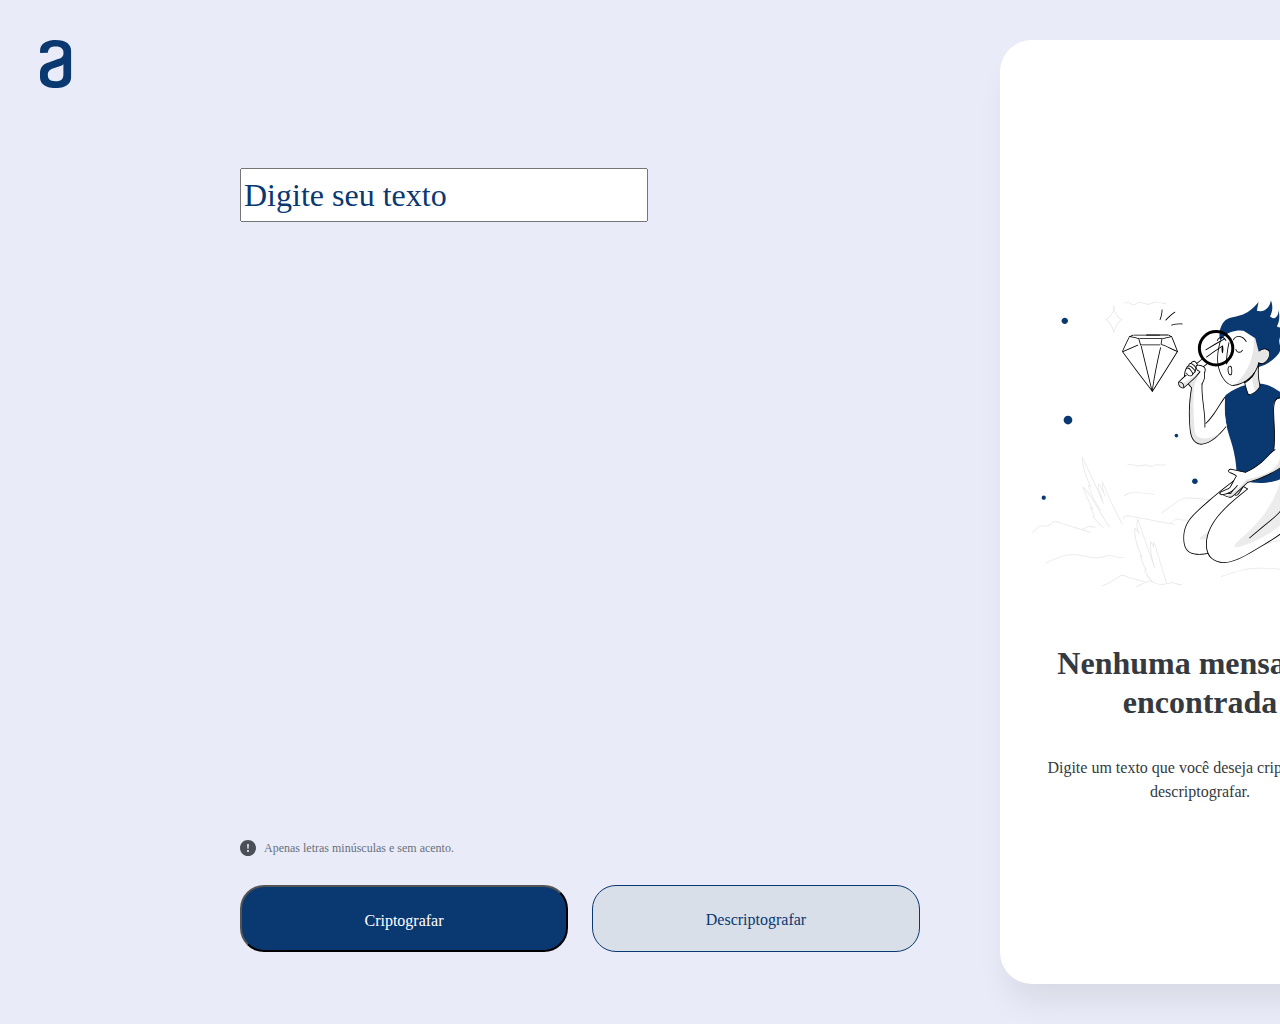
==== index.html @ 44de3c74 "Consertando interface" ====
<!DOCTYPE html>
<html lang="en">

<head>

    <meta charset="UTF-8">
    <meta http-equiv="X-UA-Compatible" content="IE=edge">
    <meta name="viewport" content="width=device-width, initial-scale=1.0">
    <link rel="stylesheet" href="style.css">
    <link rel="stylesheet" href="./fonts/Inter-Bold.ttf">
    <title>Decodificador - ONE & Alura</title>

</head>

<body>

    <header>

        <div class="logo">

            <img src="./images/Vector.svg">

        </div>

    </header>

    <main>

        <div class="content">

            <div class="text-user">

                <input class="type-text" type="text" placeholder="Digite seu texto">

            </div>

            <div class="frame-1">

                <img src="./images/Group.svg">
                <p class="help"> Apenas letras minúsculas e sem acento.</p>

            </div>

            <div class="frame-3">

                <button id="cript"><span class="text-button">Criptografar</span></button>
                <button id="descript"><span class="text-button">Descriptografar</span></button>

            </div>


            <div class="rectangle">

                <img class="image-high" src="./images/High quality products 1 1.svg">
                <div class="frame-5">

                    <h1 id="text-cript">Nenhuma mensagem encontrada</h1>
                    <p id="text-demo">Digite um texto que você deseja criptografar ou descriptografar.</p>

                </div>
            </div>

        </div>
        
    </main>

</body>

</html>
---- style.css ----
/*                  body                 */

body {

    /* page size */
    width:      1440px;
    height:     1024px;
    margin:     0 auto;

    /* background */
    background: #E9ECF8;

}

body, html {

    position: relative;

}

/*=======================================*/

/*                  logo                 */

.logo {

    /* Auto layout */

    display:        flex;
    flex-direction: column;
    align-items:    flex-start;
    padding:        0px;
    gap:            40px;

    position: absolute;
    width:    120px;
    height:   48px;
    left:     40px;
    top:      40px;

}
/*=======================================*/

/*                Content                */

.content {

    width: 100%;
    height: auto;

}

/*=======================================*/

/*                Text-user              */

.text-user {

    position: absolute;
    left: 240px;
    top: 168px;

}

.type-text {

    font-family: 'Inter';
    font-style: normal;
    font-weight: 400;
    font-size: 32px;
    line-height: 150%;
    

}

.type-text:focus {

    outline: none;

}

.type-text::placeholder {

    color: #0A3871;

}

/*=======================================*/

/*                Frame-1                */

.frame-1 {

    /* Auto layout */

    display:        flex;
    flex-direction: row;
    align-items:    center;
    padding:        0px;
    gap:            8px;

    position: absolute;
    width:      336px;
    height:     auto;
    left: 240px;
    bottom: 155px;

}

.help {

    font-family: 'Inter';
    font-style: normal;
    font-weight: 400;
    font-size: 12px;
    line-height: 150%;
    /* identical to box height, or 18px */


    /* Gray/gray-400 */

    color: #495057;

    opacity: 0.8;

}

/*=======================================*/

/*                Frame-3                */

.frame-3 {

    /* Auto layout */

    display: flex;
    flex-direction: row;
    align-items: flex-start;
    padding: 0px;
    gap: 24px;

    position: absolute;
    width: 680px;
    height: 67px;
    left: 240px;
    top: 885px;

}

#cript {

    /* Auto layout */

    display: flex;
    flex-direction: row;
    align-items: flex-start;
    padding: 24px;
    gap: 8px;

    width: 328px;
    height: 67px;

    /* Dark blue/dark-blue-300 */

    background: #0A3871;
    border-radius: 24px;

}

#descript {

    box-sizing: border-box;

    /* Auto layout */

    display: flex;
    flex-direction: row;
    align-items: flex-start;
    padding: 24px;
    gap: 8px;

    width: 328px;
    height: 67px;

    /* Light gray */

    background: #D8DFE8;
    /* Dark blue/dark-blue-300 */

    border: 1px solid #0A3871;
    border-radius: 24px;

}

.frame-3 button:first-child > *{

    margin: 0 auto;
    font-family: 'Inter';
    font-style: normal;
    font-weight: 400;
    font-size: 16px;
    line-height: 19px;
    text-align: center;

    /* White */

    color: #FFFFFF;

}
.frame-3 button:last-child > *{

    margin: 0 auto;
    font-family: 'Inter';
    font-style: normal;
    font-weight: 400;
    font-size: 16px;
    line-height: 19px;
    text-align: center;

    /* Dark blue/dark-blue-300 */

    color: #0A3871;

}

/*=======================================*/

/*               Rectangle               */

.rectangle {

    position: absolute;
    width:    400px;
    height:   944px;
    left:     1000px;
    top:      40px;

    /* White */

    background:  #FFFFFF;
    /* shadow */

    box-shadow:    0px 24px 32px -8px rgba(0, 0, 0, 0.08);
    border-radius: 32px;

}

.image-high {

    margin-top:    243px;
    margin-left:   32px;
    margin-right:  32px;
    margin-bottom: 32px;

}

.frame-5 {

    /* Frame 5 */


    /* Auto layout */

    width:  336px;
    height: 122px;
    margin: 0 32px 243px;

    display:        flex;
    flex-direction: column;
    align-items:    flex-start;
    padding:        0px;
    gap:            16px;

}

#text-cript {

    width:  336px;
    height: 58px;
    
    font-weight: 700;
    font-family:    'Inter';
    font-style:     normal;
    line-height:    120%;
    /* or 29px */

    text-align:     center;

    /* Gray/gray-500 */

    color:        #343A40;

    /* Inside auto layout */

    flex:       none;
    order:      0;
    align-self: stretch;
    flex-grow:  0;

}

#text-demo {

    width: 336px;
    height: 58px;

    font-family:    'Inter';
    font-style:     normal;
    font-weight:    400;
    font-size:      16px;
    line-height:    150%;
    /* or 24px */

    text-align:     center;
    color: #343A40;

    flex: none;
    order: 1;
    align-self: stretch;
    flex-grow: 0;

}

/*=======================================*/
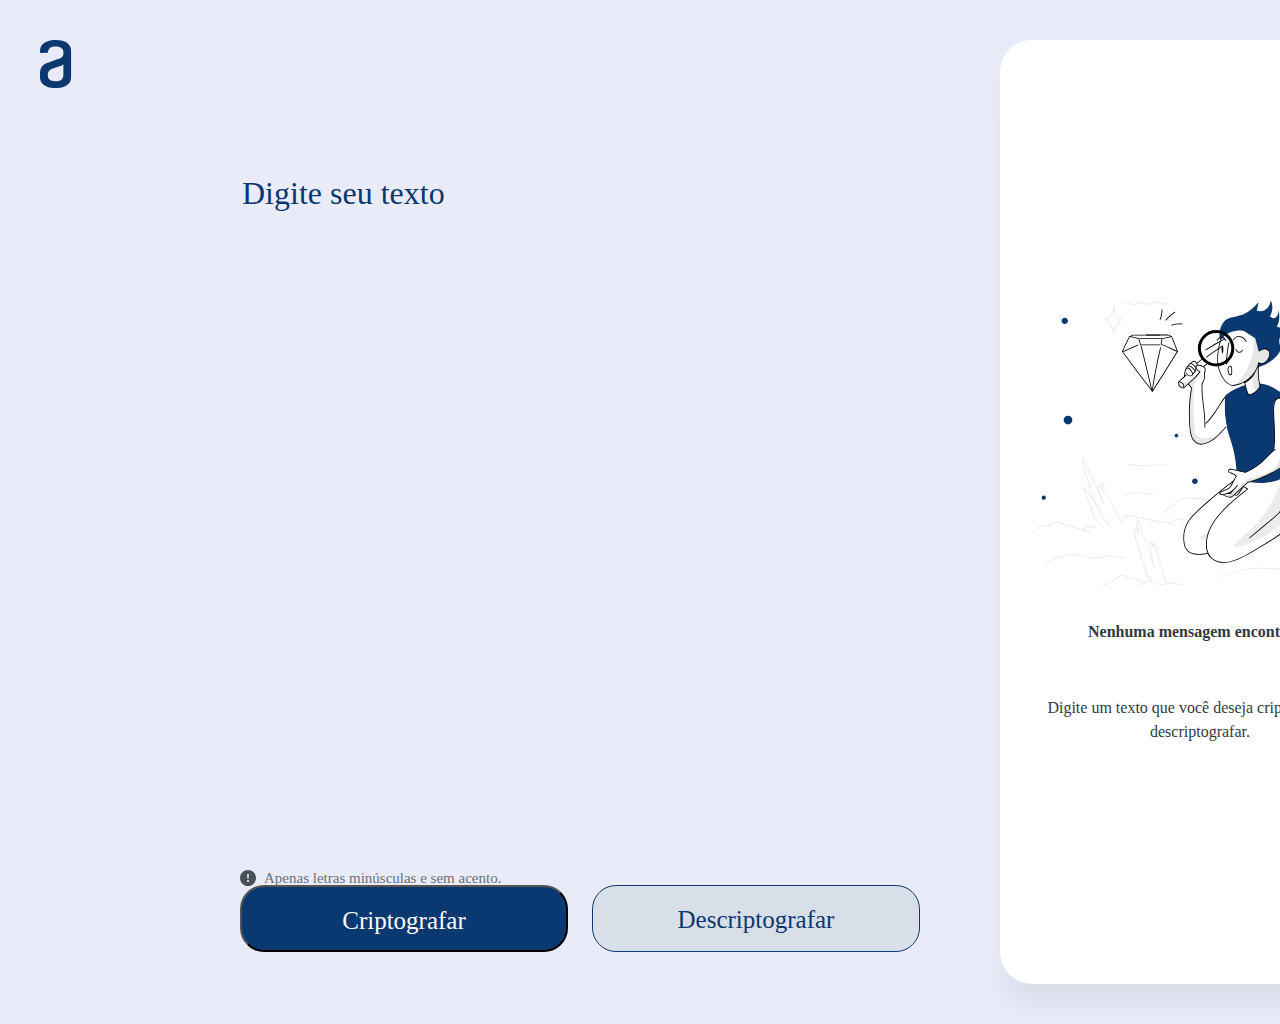
==== commit f11057bb: "Adicionando novas pastas para futuros dispositivos e adicionando reset.css" ====
--- a/index.html
+++ b/index.html
@@ -6,8 +6,11 @@
     <meta charset="UTF-8">
     <meta http-equiv="X-UA-Compatible" content="IE=edge">
     <meta name="viewport" content="width=device-width, initial-scale=1.0">
+
     <link rel="stylesheet" href="style.css">
     <link rel="stylesheet" href="./fonts/Inter-Bold.ttf">
+    <link rel="stylesheet" href="reset.css">
+
     <title>Decodificador - ONE & Alura</title>
 
 </head>
--- a/style.css
+++ b/style.css
@@ -69,7 +69,8 @@
     font-weight: 400;
     font-size: 32px;
     line-height: 150%;
-    
+    border: none;
+    background: #E9ECF8;
 
 }
 
@@ -103,7 +104,7 @@
     width:      336px;
     height:     auto;
     left: 240px;
-    bottom: 155px;
+    bottom: 135px;
 
 }
 
@@ -112,7 +113,7 @@
     font-family: 'Inter';
     font-style: normal;
     font-weight: 400;
-    font-size: 12px;
+    font-size: 15px;
     line-height: 150%;
     /* identical to box height, or 18px */
 
@@ -164,6 +165,14 @@
 
     background: #0A3871;
     border-radius: 24px;
+    transition: 500ms all ease;
+
+}
+
+#cript:hover {
+
+    background: #072B61;
+    transition: 500ms all ease;
 
 }
 
@@ -185,12 +194,21 @@
     /* Light gray */
 
     background: #D8DFE8;
+    transition: 500ms all ease;
     /* Dark blue/dark-blue-300 */
 
     border: 1px solid #0A3871;
     border-radius: 24px;
 
 }
+
+#descript:hover {
+
+    transition: 500ms all ease;
+    background: #EFF1FA;
+
+}
+
 
 .frame-3 button:first-child > *{
 
@@ -198,7 +216,7 @@
     font-family: 'Inter';
     font-style: normal;
     font-weight: 400;
-    font-size: 16px;
+    font-size: 25px;
     line-height: 19px;
     text-align: center;
 
@@ -207,13 +225,14 @@
     color: #FFFFFF;
 
 }
+
 .frame-3 button:last-child > *{
 
     margin: 0 auto;
     font-family: 'Inter';
     font-style: normal;
     font-weight: 400;
-    font-size: 16px;
+    font-size: 25px;
     line-height: 19px;
     text-align: center;
 
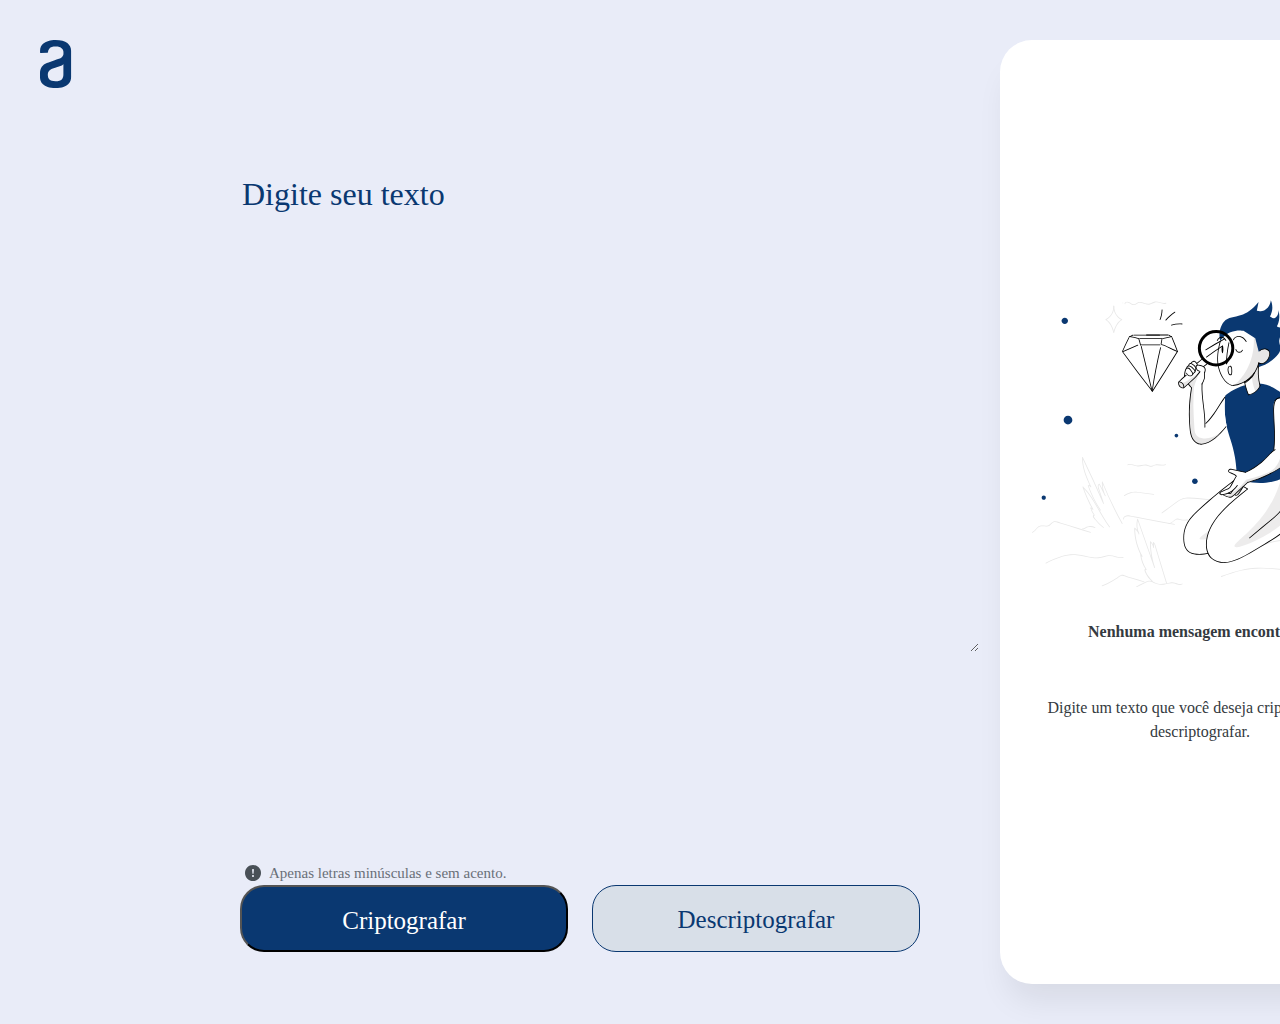
==== commit c37dd4e4: "Organizando CSS" ====
--- a/index.html
+++ b/index.html
@@ -33,7 +33,7 @@
 
             <div class="text-user">
 
-                <input class="type-text" type="text" placeholder="Digite seu texto">
+                <textarea class="type-text" type="text" placeholder="Digite seu texto" cols="40" rows="10"></textarea>
 
             </div>
 
--- a/style.css
+++ b/style.css
@@ -45,7 +45,7 @@
 
 .content {
 
-    width: 100%;
+    width:  100%;
     height: auto;
 
 }
@@ -56,21 +56,22 @@
 
 .text-user {
 
-    position: absolute;
-    left: 240px;
-    top: 168px;
+    position:   absolute;
+    left:       240px;
+    top:        168px;
 
 }
 
 .type-text {
 
-    font-family: 'Inter';
-    font-style: normal;
-    font-weight: 400;
-    font-size: 32px;
-    line-height: 150%;
-    border: none;
-    background: #E9ECF8;
+    font-family:    'Inter';
+    font-style:     normal;
+    font-weight:    400;
+    font-size:      32px;
+    line-height:    150%;
+    border:         none;
+    background:     #E9ECF8;
+    color:          rgb(50, 50, 50)
 
 }
 
@@ -100,21 +101,21 @@
     padding:        0px;
     gap:            8px;
 
-    position: absolute;
+    position:   absolute;
     width:      336px;
     height:     auto;
-    left: 240px;
-    bottom: 135px;
+    left:       245px;
+    bottom:     140px;
 
 }
 
 .help {
 
-    font-family: 'Inter';
-    font-style: normal;
-    font-weight: 400;
-    font-size: 15px;
-    line-height: 150%;
+    font-family:    'Inter';
+    font-style:     normal;
+    font-weight:    400;
+    font-size:      15px;
+    line-height:    150%;
     /* identical to box height, or 18px */
 
 
